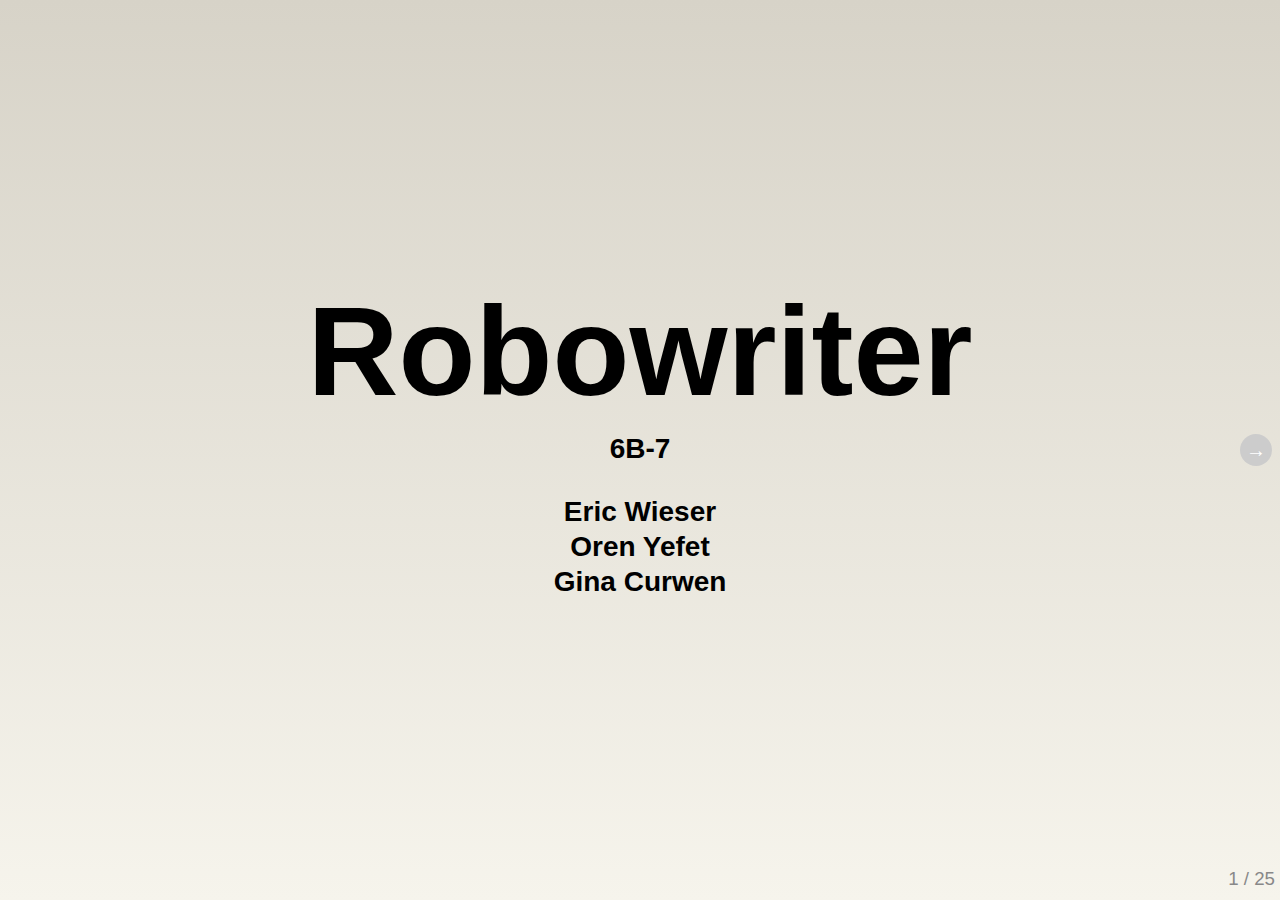
==== index.html @ b9508a1a "Add some photos" ====
<!DOCTYPE html>
<html>
<head>
	<meta charset="utf-8">
	<meta http-equiv="X-UA-Compatible" content="IE=edge,chrome=1">
	<meta name="viewport" content="width=1024, user-scalable=no">

	<title>Presentation</title>
	
	<!-- Required stylesheet -->
	<link rel="stylesheet" href="deck.js/core/deck.core.css">
	
	<!-- Extension CSS files go here. Remove or add as needed. -->
	<!-- <link rel="stylesheet" href="deck.js/extensions/goto/deck.goto.css"> -->
	<link rel="stylesheet" href="deck.js/extensions/menu/deck.menu.css">
	<link rel="stylesheet" href="deck.js/extensions/navigation/deck.navigation.css">
	<link rel="stylesheet" href="deck.js/extensions/status/deck.status.css">
	<link rel="stylesheet" href="deck.js/extensions/hash/deck.hash.css">
	<link rel="stylesheet" href="deck.js/extensions/scale/deck.scale.css">

	<!-- Style theme. More available in /themes/style/ or create your own. -->
	<link rel="stylesheet" href="deck.js/themes/style/sandstone.default.css">
	<link rel="stylesheet" href="misc.css">
	
	<!-- Transition theme. More available in /themes/transition/ or create your own. -->
	<link rel="stylesheet" href="deck.js/themes/transition/horizontal-slide.css">
	
	<!-- Required Modernizr file -->
	<script src="modernizr.custom.js"></script>
</head>
<body>
<div class="deck-container">

	<!-- Begin slides. Just make elements with a class of slide. -->

	<section class="slide" id="title">
		<div class="vcenter">
			<h1>Robowriter</h1>
			<p><strong>6B-7</strong></p>

			<p>Eric Wieser<br />Oren Yefet<br />Gina Curwen</p>
		</div>
	</section>
	<section class="slide" id="others">
		<div class="fill-photo" style="width: 50%; height: 50%; top: 0; left: 0">
			<div style="background-image: url(http://kisd.de/~krystian/nxt/8094.jpg)"></div>
			<span>http://kisd.de/~krystian/nxt/</span>
		</div>
		<div class="slide fill-photo" style="width: 50%; height: 50%; top: 0; left: 50%">
			<div style="background-image: url(http://nilsvoelker.com/nxt/penplotter/fotos/1/5.jpg)"></div>
			<span>http://nilsvoelker.com/nxt</span>
		</div>
		<div class="slide fill-photo" style="width: 50%; height: 50%; top: 50%; left: 0">
			<div style="background-image: url(http://www.monobrick.dk/wp-content/uploads/2013/01/0021.jpg)"></div>
			<span>http://monobrick.dk</span>
		</div>
		<div class="slide fill-photo" style="width: 50%; height: 50%; top: 50%; left: 50%">
			<div style="background-image: url(http://www.goatrider.com/lego/Plotter_med.jpg)"></div>
			<span>Official lego set</span>
		</div>
	</section>
	

	<section class="slide" id="aims" style="background-image: url(images/photo.jpg); background-size: cover">
		<!-- <h2>Aims</h2>
		<ul>
			<li class="slide">draw</li>
			<li class="slide">anywhere</li>
			<li class="slide">accurately</li>
		</ul> -->
	</section>

	<section class="slide" id="components">
		<iframe src="model.html"></iframe>
		<h2>Components</h2>
		<ul>
			<li id="arm" class="slide">Arm</li>
			<li id="gears" class="slide">Gearing<img src="images/worm.jpg" style="margin: 0; margin-left: 1em; width: 150px; display: inline-block; vertical-align: middle" /></li>
			<li id="elastic" class="slide">Tensioning</li>
			<li id="frame" class="slide">Frame</li>
			<li id="resets" class="slide">Resets</li>
			<li id="base" class="slide">Base</li>
			<li id="lifter" class="slide">Lifter</li>
		</ul>
	</section>

	<section class="slide" id="inverse-kinematics">
		<h2>Inverse kinematics</h2>
		<iframe src="kinematics.htm" allowtransparency="true"></iframe>
		<div class="slide"></div>
		<div class="slide mj temp abs-bc">$$ \class{mj-blue}{\vec{P}}, \class{mj-darkgreen}{a}, \class{mj-green}{b} $$</div>
		<div class="slide mj temp abs-bc">$$ \class{mj-blue}{\vec{P}}, \class{mj-darkgreen}{a}, \class{mj-green}{b}, \class{mj-red2}{\alpha}, \class{mj-orange2}{\beta} $$</div>
		<div class="slide mj temp-delay abs-bc">$$
		    \class{mj-blue}{\vec{P}}_x = \class{mj-darkgreen}{a} \cos \class{mj-red2}{\alpha} + \class{mj-green}{b} \cos \class{mj-orange2}{\beta}  \qquad
		    \class{mj-blue}{\vec{P}}_y = \class{mj-darkgreen}{a} \sin \class{mj-red2}{\alpha} + \class{mj-green}{b} \sin \class{mj-orange2}{\beta}
		$$</div>
		<div class="slide"></div>
		<div class="slide"></div>
		<div class="slide mj temp abs-bc">
			$$
			\class{mj-red2}{\alpha} = \tan^{-1} \tfrac{\class{mj-blue}{\vec{P}}_y}{\class{mj-blue}{\vec{P}}_x}
			                        - \cos^{-1} \frac{
			                           \class{mj-darkgreen}{a}^2 +
			                           \lvert\class{mj-blue}{P}\rvert^2 -
			                           \class{mj-green}{b}^2
			                         }{
			                           2\class{mj-darkgreen}{a}\lvert\class{mj-blue}{P}\rvert
			                         }  \\
			\class{mj-orange2}{\beta} = \tan^{-1} \tfrac{\class{mj-blue}{\vec{P}}_y}{\class{mj-blue}{\vec{P}}_x}
			                          + \cos^{-1} \frac{\class{mj-green}{b}^2+\lvert\class{mj-blue}{P}\rvert^2-\class{mj-darkgreen}{a}^2}{2\class{mj-green}{b}\lvert\class{mj-blue}{P}\rvert}
			$$
		</div>
		<div class="slide"></div>
		<!-- <img src="images/inverse-kinematics.png" style="width: 75%"/>
		<p class="slide">
			$$
			x = a \cos \class{mj-red2}{\alpha} + b \cos \class{mj-orange2}{\beta}  \qquad
			y = a \sin \class{mj-red2}{\alpha} + b \sin \class{mj-orange2}{\beta}
			$$
		</p>
		<p class="slide">
			$$
			\class{mj-red2}{\alpha} = \tan^{-1} \frac{y}{x} - \cos^{-1} \frac{a^2+c^2-b^2}{2ac}  \qquad
			\class{mj-orange2}{\beta} = \tan^{-1} \frac{y}{x} + \cos^{-1} \frac{b^2+c^2-a^2}{2bc}
			$$
		</p> -->
	</section>

	<section class="slide" id="future">
		<h2>Future work</h2>
		<div class="slide" id="video"><iframe class="video" width="420" height="315" src="//www.youtube.com/embed/Bs60aWyLrnI?start=16&amp;end=26&amp;showinfo=0" frameborder="0" allowfullscreen></iframe></div>
	</section>




	<!-- End slides. -->


	<!-- Begin extension snippets. Add or remove as needed. -->

	<!-- deck.navigation snippet -->
	<a href="#" class="deck-prev-link" title="Previous">&#8592;</a>
	<a href="#" class="deck-next-link" title="Next">&#8594;</a>

	<!-- deck.status snippet -->
	<p class="deck-status">
		<span class="deck-status-current"></span>
		/
		<span class="deck-status-total"></span>
	</p>


	<!-- deck.hash snippet -->
	<a href="." title="Permalink to this slide" class="deck-permalink">#</a>

	<!-- End extension snippets. -->
</div>

<!-- Required JS files. -->
<script src="jquery-1.7.2.min.js"></script>
<script src="deck.js/core/deck.core.js"></script>

<!-- Extension JS files. Add or remove as needed. -->
<script src="deck.js/core/deck.core.js"></script>
<!-- <script src="deck.js/deck.iframes.js"></script> -->
<script src="deck.js/extensions/hash/deck.hash.js"></script>
<script src="deck.js/extensions/menu/deck.menu.js"></script>
<!-- <script src="deck.js/extensions/goto/deck.goto.js"></script> -->
<script src="deck.js/extensions/status/deck.status.js"></script>
<script src="deck.js/extensions/navigation/deck.navigation.js"></script>
<script src="deck.js/extensions/scale/deck.scale.js"></script>

<!-- Initialize the deck. You can put this in an external file if desired. -->
<script>
$(document).bind('deck.change', function (e, from, to) {
	var out = [];

	function getTopSlide(step) {
		var $slide = $.deck('getSlide', step),
				$parents = $slide.parents('.slide');

		if ($parents.length) {
			$slide = $parents;
		}

		return $slide;
	}

	var $subslide = $.deck('getSlide', to);
	var $slide = getTopSlide(to);
	var step = $slide.find('.slide').index($subslide) + 1;

	// Sync up iframe mathboxes to correct step
	$slide.find('iframe').each(function () {
		this.contentWindow && this.contentWindow.postMessage({type: 'step', step: step}, '*');
	});
});
$.deck('.slide');
</script>

  <!-- MathJax typesetting -->
  <script type="text/x-mathjax-config">
    MathJax.Hub.Config({
      "HTML-CSS": { availableFonts: ["TeX"] },
      extensions: ["tex2jax.js"],
      jax: ["input/TeX","output/HTML-CSS"],
      tex2jax: {inlineMath: [["$","$"],["\\(","\\)"]]},
      messageStyle: 'none',
    });
  </script>
  <script type="text/javascript"
    src="http://cdn.mathjax.org/mathjax/latest/MathJax.js?config=TeX-AMS-MML_HTMLorMML">
  </script>  

</body>
<!-- <script src="slides.js"></script> -->
</html>
---- deck.js/core/deck.core.css ----
html, body {
  height: 100%;
  padding: 0;
  margin: 0;
}

body.deck-container {
  overflow-y: auto;
  position: static;
}

.deck-container {
  position: relative;
  min-height: 100%;
  margin: 0 auto;
  padding: 0 48px;
  font-size: 16px;
  line-height: 1.25;
  overflow: hidden;
  /* Resets and base styles from HTML5 Boilerplate */
  /* End HTML5 Boilerplate adaptations */
}
.js .deck-container {
  visibility: hidden;
}
.ready .deck-container {
  visibility: visible;
}
.touch .deck-container {
  -webkit-text-size-adjust: none;
  -moz-text-size-adjust: none;
}
.deck-container div, .deck-container span, .deck-container object, .deck-container iframe,
.deck-container h1, .deck-container h2, .deck-container h3, .deck-container h4, .deck-container h5, .deck-container h6, .deck-container p, .deck-container blockquote, .deck-container pre,
.deck-container abbr, .deck-container address, .deck-container cite, .deck-container code, .deck-container del, .deck-container dfn, .deck-container em, .deck-container img, .deck-container ins, .deck-container kbd, .deck-container q, .deck-container samp,
.deck-container small, .deck-container strong, .deck-container sub, .deck-container sup, .deck-container var, .deck-container b, .deck-container i, .deck-container dl, .deck-container dt, .deck-container dd, .deck-container ol, .deck-container ul, .deck-container li,
.deck-container fieldset, .deck-container form, .deck-container label, .deck-container legend,
.deck-container table, .deck-container caption, .deck-container tbody, .deck-container tfoot, .deck-container thead, .deck-container tr, .deck-container th, .deck-container td,
.deck-container article, .deck-container aside, .deck-container canvas, .deck-container details, .deck-container figcaption, .deck-container figure,
.deck-container footer, .deck-container header, .deck-container hgroup, .deck-container menu, .deck-container nav, .deck-container section, .deck-container summary,
.deck-container time, .deck-container mark, .deck-container audio, .deck-container video {
  margin: 0;
  padding: 0;
  border: 0;
  font-size: 100%;
  font: inherit;
  vertical-align: baseline;
}
.deck-container article, .deck-container aside, .deck-container details, .deck-container figcaption, .deck-container figure,
.deck-container footer, .deck-container header, .deck-container hgroup, .deck-container menu, .deck-container nav, .deck-container section {
  display: block;
}
.deck-container blockquote, .deck-container q {
  quotes: none;
}
.deck-container blockquote:before, .deck-container blockquote:after, .deck-container q:before, .deck-container q:after {
  content: "";
  content: none;
}
.deck-container ins {
  background-color: #ff9;
  color: #000;
  text-decoration: none;
}
.deck-container mark {
  background-color: #ff9;
  color: #000;
  font-style: italic;
  font-weight: bold;
}
.deck-container del {
  text-decoration: line-through;
}
.deck-container abbr[title], .deck-container dfn[title] {
  border-bottom: 1px dotted;
  cursor: help;
}
.deck-container table {
  border-collapse: collapse;
  border-spacing: 0;
}
.deck-container hr {
  display: block;
  height: 1px;
  border: 0;
  border-top: 1px solid #ccc;
  margin: 1em 0;
  padding: 0;
}
.deck-container input, .deck-container select {
  vertical-align: middle;
}
.deck-container select, .deck-container input, .deck-container textarea, .deck-container button {
  font: 99% sans-serif;
}
.deck-container pre, .deck-container code, .deck-container kbd, .deck-container samp {
  font-family: monospace, sans-serif;
}
.deck-container a {
  -webkit-tap-highlight-color: rgba(0, 0, 0, 0);
}
.deck-container a:hover, .deck-container a:active {
  outline: none;
}
.deck-container ul, .deck-container ol {
  margin-left: 2em;
  vertical-align: top;
}
.deck-container ol {
  list-style-type: decimal;
}
.deck-container nav ul, .deck-container nav li {
  margin: 0;
  list-style: none;
  list-style-image: none;
}
.deck-container small {
  font-size: 85%;
}
.deck-container strong, .deck-container th {
  font-weight: bold;
}
.deck-container td {
  vertical-align: top;
}
.deck-container sub, .deck-container sup {
  font-size: 75%;
  line-height: 0;
  position: relative;
}
.deck-container sup {
  top: -0.5em;
}
.deck-container sub {
  bottom: -0.25em;
}
.deck-container textarea {
  overflow: auto;
}
.ie6 .deck-container legend, .ie7 .deck-container legend {
  margin-left: -7px;
}
.deck-container input[type="radio"] {
  vertical-align: text-bottom;
}
.deck-container input[type="checkbox"] {
  vertical-align: bottom;
}
.ie7 .deck-container input[type="checkbox"] {
  vertical-align: baseline;
}
.ie6 .deck-container input {
  vertical-align: text-bottom;
}
.deck-container label, .deck-container input[type="button"], .deck-container input[type="submit"], .deck-container input[type="image"], .deck-container button {
  cursor: pointer;
}
.deck-container button, .deck-container input, .deck-container select, .deck-container textarea {
  margin: 0;
}
.deck-container input:invalid, .deck-container textarea:invalid {
  border-radius: 1px;
  -moz-box-shadow: 0px 0px 5px red;
  -webkit-box-shadow: 0px 0px 5px red;
  box-shadow: 0px 0px 5px red;
}
.deck-container input:invalid .no-boxshadow, .deck-container textarea:invalid .no-boxshadow {
  background-color: #f0dddd;
}
.deck-container button {
  width: auto;
  overflow: visible;
}
.ie7 .deck-container img {
  -ms-interpolation-mode: bicubic;
}
.deck-container, .deck-container select, .deck-container input, .deck-container textarea {
  color: #444;
}
.deck-container a {
  color: #607890;
}
.deck-container a:hover, .deck-container a:focus {
  color: #036;
}
.deck-container a:link {
  -webkit-tap-highlight-color: #fff;
}
.deck-container.deck-loading {
  display: none;
}

.slide {
  width: auto;
  min-height: 100%;
  position: relative;
}
.slide h1 {
  font-size: 4.5em;
}
.slide h1, .slide .vcenter {
  font-weight: bold;
  text-align: center;
  padding-top: 1em;
  max-height: 100%;
}
.csstransforms .slide h1, .csstransforms .slide .vcenter {
  padding: 0 48px;
  position: absolute;
  left: 0;
  right: 0;
  top: 50%;
  -webkit-transform: translate(0, -50%);
  -moz-transform: translate(0, -50%);
  -ms-transform: translate(0, -50%);
  -o-transform: translate(0, -50%);
  transform: translate(0, -50%);
}
.slide .vcenter h1 {
  position: relative;
  top: auto;
  padding: 0;
  -webkit-transform: none;
  -moz-transform: none;
  -ms-transform: none;
  -o-transform: none;
  transform: none;
}
.slide h2 {
  font-size: 2.25em;
  font-weight: bold;
  padding-top: .5em;
  margin: 0 0 .66666em 0;
  border-bottom: 3px solid #888;
}
.slide h3 {
  font-size: 1.4375em;
  font-weight: bold;
  margin-bottom: .30435em;
}
.slide h4 {
  font-size: 1.25em;
  font-weight: bold;
  margin-bottom: .25em;
}
.slide h5 {
  font-size: 1.125em;
  font-weight: bold;
  margin-bottom: .2222em;
}
.slide h6 {
  font-size: 1em;
  font-weight: bold;
}
.slide img, .slide iframe, .slide video {
  display: block;
  max-width: 100%;
}
.slide video, .slide iframe, .slide img {
  display: block;
  margin: 0 auto;
}
.slide p, .slide blockquote, .slide iframe, .slide img, .slide ul, .slide ol, .slide pre, .slide video {
  margin-bottom: 1em;
}
.slide pre {
  white-space: pre;
  white-space: pre-wrap;
  word-wrap: break-word;
  padding: 1em;
  border: 1px solid #888;
}
.slide em {
  font-style: italic;
}
.slide li {
  padding: .25em 0;
  vertical-align: middle;
}

.deck-before, .deck-previous, .deck-next, .deck-after {
  position: absolute;
  left: -999em;
  top: -999em;
}

.deck-current {
  z-index: 2;
}

.slide .slide {
  visibility: hidden;
  position: static;
  min-height: 0;
}

.deck-child-current {
  position: static;
  z-index: 2;
}
.deck-child-current .slide {
  visibility: hidden;
}
.deck-child-current .deck-previous, .deck-child-current .deck-before, .deck-child-current .deck-current {
  visibility: visible;
}

@media screen and (max-device-width: 480px) {
  /* html { -webkit-text-size-adjust:none; -ms-text-size-adjust:none; } */
}
@media print {
  * {
    background: transparent !important;
    color: black !important;
    text-shadow: none !important;
    filter: none !important;
    -ms-filter: none !important;
    -webkit-box-reflect: none !important;
    -moz-box-reflect: none !important;
    -webkit-box-shadow: none !important;
    -moz-box-shadow: none !important;
    box-shadow: none !important;
  }
  * :before, * :after {
    display: none !important;
  }

  a, a:visited {
    color: #444 !important;
    text-decoration: underline;
  }

  a[href]:after {
    content: " (" attr(href) ")";
  }

  abbr[title]:after {
    content: " (" attr(title) ")";
  }

  .ir a:after, a[href^="javascript:"]:after, a[href^="#"]:after {
    content: "";
  }

  pre, blockquote {
    border: 1px solid #999;
    page-break-inside: avoid;
  }

  thead {
    display: table-header-group;
  }

  tr, img {
    page-break-inside: avoid;
  }

  @page {
    margin: 0.5cm;
}

  p, h2, h3 {
    orphans: 3;
    widows: 3;
  }

  h2, h3 {
    page-break-after: avoid;
  }

  .slide {
    position: static !important;
    visibility: visible !important;
    display: block !important;
    -webkit-transform: none !important;
    -moz-transform: none !important;
    -o-transform: none !important;
    -ms-transform: none !important;
    transform: none !important;
    opacity: 1 !important;
  }

  h1, .vcenter {
    -webkit-transform: none !important;
    -moz-transform: none !important;
    -o-transform: none !important;
    -ms-transform: none !important;
    transform: none !important;
    padding: 0 !important;
    position: static !important;
  }

  .deck-container > .slide {
    page-break-after: always;
  }

  .deck-container {
    width: 100% !important;
    height: auto !important;
    padding: 0 !important;
    display: block !important;
  }

  script {
    display: none;
  }
}
---- deck.js/extensions/goto/deck.goto.css ----
.deck-container .goto-form {
  position: absolute;
  z-index: 3;
  bottom: 10px;
  left: 50%;
  height: 1.75em;
  margin: 0 0 0 -9.125em;
  line-height: 1.75em;
  padding: 0.625em;
  display: none;
  background: #ccc;
  overflow: hidden;
}
.borderradius .deck-container .goto-form {
  -webkit-border-radius: 10px;
  -moz-border-radius: 10px;
  border-radius: 10px;
}
.deck-container .goto-form label {
  font-weight: bold;
}
.deck-container .goto-form label, .deck-container .goto-form input {
  display: inline-block;
  font-family: inherit;
}

.deck-goto .goto-form {
  display: block;
}

#goto-slide {
  width: 8.375em;
  margin: 0 0.625em;
  height: 1.4375em;
}

@media print {
  .goto-form, #goto-slide {
    display: none !important;
  }
}
---- deck.js/extensions/menu/deck.menu.css ----
.deck-menu .slide {
  background: #eee;
  position: relative;
  left: 0;
  top: 0;
  visibility: visible;
  cursor: pointer;
}
.no-csstransforms .deck-menu > .slide {
  float: left;
  width: 22%;
  height: 22%;
  min-height: 0;
  margin: 1%;
  font-size: 0.22em;
  overflow: hidden;
  padding: 0 0.5%;
}
.csstransforms .deck-menu > .slide {
  -webkit-transform: scale(0.22) !important;
  -moz-transform: scale(0.22) !important;
  -o-transform: scale(0.22) !important;
  -ms-transform: scale(0.22) !important;
  transform: scale(0.22) !important;
  -webkit-transform-origin: 0 0;
  -moz-transform-origin: 0 0;
  -o-transform-origin: 0 0;
  -ms-transform-origin: 0 0;
  transform-origin: 0 0;
  -webkit-box-sizing: border-box;
  -moz-box-sizing: border-box;
  box-sizing: border-box;
  width: 100%;
  height: 100%;
  overflow: hidden;
  padding: 0 48px;
  margin: 12px;
}
.deck-menu iframe, .deck-menu img, .deck-menu video {
  max-width: 100%;
}
.deck-menu .deck-current, .no-touch .deck-menu .slide:hover {
  background: #ddf;
}
.deck-menu.deck-container:hover .deck-prev-link, .deck-menu.deck-container:hover .deck-next-link {
  display: none;
}
---- deck.js/extensions/navigation/deck.navigation.css ----
.deck-container .deck-prev-link, .deck-container .deck-next-link {
  display: none;
  position: absolute;
  z-index: 3;
  top: 50%;
  width: 32px;
  height: 32px;
  margin-top: -16px;
  font-size: 20px;
  font-weight: bold;
  line-height: 32px;
  vertical-align: middle;
  text-align: center;
  text-decoration: none;
  color: #fff;
  background: #888;
}
.borderradius .deck-container .deck-prev-link, .borderradius .deck-container .deck-next-link {
  -webkit-border-radius: 16px;
  -moz-border-radius: 16px;
  border-radius: 16px;
}
.deck-container .deck-prev-link:hover, .deck-container .deck-prev-link:focus, .deck-container .deck-prev-link:active, .deck-container .deck-prev-link:visited, .deck-container .deck-next-link:hover, .deck-container .deck-next-link:focus, .deck-container .deck-next-link:active, .deck-container .deck-next-link:visited {
  color: #fff;
}
.deck-container .deck-prev-link {
  left: 8px;
}
.deck-container .deck-next-link {
  right: 8px;
}
.deck-container:hover .deck-prev-link, .deck-container:hover .deck-next-link {
  display: block;
}
.deck-container:hover .deck-prev-link.deck-nav-disabled, .touch .deck-container:hover .deck-prev-link, .deck-container:hover .deck-next-link.deck-nav-disabled, .touch .deck-container:hover .deck-next-link {
  display: none;
}

@media print {
  .deck-prev-link, .deck-next-link {
    display: none !important;
  }
}
---- deck.js/extensions/status/deck.status.css ----
.deck-container .deck-status {
  position: absolute;
  bottom: 10px;
  right: 5px;
  color: #888;
  z-index: 3;
  margin: 0;
}

body.deck-container .deck-status {
  position: fixed;
}

@media print {
  .deck-status {
    display: none;
  }
}
---- deck.js/extensions/hash/deck.hash.css ----
.deck-container .deck-permalink {
  display: none;
  position: absolute;
  z-index: 4;
  bottom: 30px;
  right: 0;
  width: 48px;
  text-align: center;
}

.no-history .deck-container:hover .deck-permalink {
  display: block;
}
---- deck.js/extensions/scale/deck.scale.css ----
/* Remove this line if you are embedding deck.js in a page and
using the scale extension. */
.csstransforms {
  overflow: hidden;
}

.csstransforms .deck-container.deck-scale:not(.deck-menu) > .slide {
  -webkit-box-sizing: padding-box;
  -moz-box-sizing: padding-box;
  box-sizing: padding-box;
  width: 100%;
  padding-bottom: 20px;
}
.csstransforms .deck-container.deck-scale:not(.deck-menu) > .slide > .deck-slide-scaler {
  -webkit-transform-origin: 50% 0;
  -moz-transform-origin: 50% 0;
  -o-transform-origin: 50% 0;
  -ms-transform-origin: 50% 0;
  transform-origin: 50% 0;
}

.csstransforms .deck-container.deck-menu .deck-slide-scaler {
  -webkit-transform: none !important;
  -moz-transform: none !important;
  -o-transform: none !important;
  -ms-transform: none !important;
  transform: none !important;
}
---- deck.js/themes/style/sandstone.default.css ----
@font-face {
  font-family: "Open Sans";
  src: url("fonts/OpenSans-Regular-webfont.eot");
  src: url("fonts/OpenSans-Regular-webfont.eot?#iefix") format("embedded-opentype"), url("fonts/OpenSans-Regular-webfont.woff") format("woff"), url("fonts/OpenSans-Regular-webfont.ttf") format("truetype"), url("fonts/OpenSans-Regular-webfont.svg#OpenSansRegular") format("svg");
  font-weight: normal;
  font-style: normal;
}

.deck-container {
  font-family: "Open Sans", sans-serif;
  font-size: 1.75em;
  background-color: #d7d3c8;
  /* fallback color if gradients are not supported */
  background-image: -webkit-linear-gradient(top, #d7d3c8, #f6f4ec);
  background-image: -moz-linear-gradient(top, #d7d3c8, #f6f4ec);
  /* For Fx 3.6 to Fx 15 */
  background-image: -ms-linear-gradient(top, #d7d3c8, #f6f4ec);
  /* For IE 10 Platform Previews and Consumer Preview */
  background-image: -o-linear-gradient(top, #d7d3c8, #f6f4ec);
  /* For Opera 11.1 to 12.0 */
  background-image: linear-gradient(to bottom, #d7d3c8, #f6f4ec);
  /* Standard syntax; must be the last statement */
  color: black;
}
.deck-container #tabzilla-panel {
  z-index: 999;
}
.deck-container .slide h2 {
  border-bottom-color: #ccc;
}
.deck-container .slide img, .deck-container .slide iframe {
  width: 100%;
}
.deck-container .slide iframe {
  height: 480px;
}
.deck-container .slide pre {
  border-color: #ccc;
}
.deck-container .slide code {
  color: #888;
}
.deck-container .slide blockquote {
  font-size: 2em;
  font-style: italic;
  padding: 1em 2em;
  color: #000;
  border-left: 5px solid #ccc;
}
.deck-container .slide blockquote p {
  margin: 0;
}
.deck-container .slide blockquote cite {
  font-size: .5em;
  font-style: normal;
  font-weight: bold;
  color: #888;
}
.deck-container .slide ::-moz-selection {
  background: #c00;
  color: #fff;
}
.deck-container .slide ::selection {
  background: #c00;
  color: #fff;
}
.deck-container .slide a, .deck-container .slide a:hover, .deck-container .slide a:focus, .deck-container .slide a:active, .deck-container .slide a:visited {
  color: #0095DD;
  text-decoration: none;
}
.deck-container .slide a:hover, .deck-container .slide a:focus {
  color: #00539F;
  text-decoration: underline;
}
.deck-container > .slide .deck-before, .deck-container > .slide .deck-previous {
  opacity: 0.4;
}
.deck-container > .slide .deck-before:not(.deck-child-current) .deck-before, .deck-container > .slide .deck-before:not(.deck-child-current) .deck-previous, .deck-container > .slide .deck-previous:not(.deck-child-current) .deck-before, .deck-container > .slide .deck-previous:not(.deck-child-current) .deck-previous {
  opacity: 1;
}
.deck-container > .slide .deck-child-current {
  opacity: 1;
}
.deck-container .deck-prev-link, .deck-container .deck-next-link {
  background: #ccc;
  font-family: serif;
}
.deck-container .deck-prev-link, .deck-container .deck-prev-link:hover, .deck-container .deck-prev-link:focus, .deck-container .deck-prev-link:active, .deck-container .deck-prev-link:visited, .deck-container .deck-next-link, .deck-container .deck-next-link:hover, .deck-container .deck-next-link:focus, .deck-container .deck-next-link:active, .deck-container .deck-next-link:visited {
  color: #fff;
}
.deck-container .deck-prev-link:hover, .deck-container .deck-prev-link:focus, .deck-container .deck-next-link:hover, .deck-container .deck-next-link:focus {
  background: #c00;
  text-decoration: none;
}
.deck-container .deck-status {
  font-size: 0.6666em;
}
.deck-container.deck-menu .slide {
  background: #eee;
}
.deck-container.deck-menu .deck-current, .no-touch .deck-container.deck-menu .slide:hover {
  background: #ddf;
}
---- misc.css ----
.deck-container .slide iframe:not(.video) {
width: 100%;
height: 100%;
border: 0;
margin: 0;
padding: 0;
background: none;
position: absolute;
top: 0;
left: 0;
}
.deck-container .slide h2 {
	z-index: 10;
	position: relative;
}

/* white outline */
.fill-photo span,
body .deck-container .slide.mj, body .deck-container .slide .mj {
  text-shadow:
    3px 0px 1px rgb(255, 255, 255),
    -3px 0px 1px rgb(255, 255, 255),
    0px -3px 1px rgb(255, 255, 255),
    0px 3px 1px rgb(255, 255, 255),
    2px 2px 1px rgb(255, 255, 255),
    -2px 2px 1px rgb(255, 255, 255),
    2px -2px 1px rgb(255, 255, 255),
    -2px -2px 1px rgb(255, 255, 255),
    3px 2px 1px rgb(255, 255, 255),
    -3px 2px 1px rgb(255, 255, 255),
    3px -2px 1px rgb(255, 255, 255),
    -3px -2px 1px rgb(255, 255, 255),
    1px 3px 1px rgb(255, 255, 255),
    -1px 3px 1px rgb(255, 255, 255),
    1px -3px 1px rgb(255, 255, 255),
    -1px -3px 1px rgb(255, 255, 255),
    -1px -1px 1px rgb(255, 255, 255),
    -1px 1px 1px rgb(255, 255, 255),
    1px -1px 1px rgb(255, 255, 255),
    1px 1px 1px rgb(255, 255, 255);
}

/* manual layout adjustments */
.csstransitions.csstransforms .deck-container .slide.temp,
.csstransitions.csstransforms .deck-container .slide.temp-delay {
  position: absolute !important;
}

/* hide past subitem if marked */
.deck-container > .slide .deck-before.temp,
.deck-container > .slide .deck-previous.temp,
.deck-container > .slide.deck-before .temp:not(.slide),
.deck-container > .slide.deck-previous .temp:not(.slide) {
  opacity: 0;

  -webkit-transition: -webkit-transform 300ms ease-in-out, opacity 300ms ease-in-out;
  -moz-transition: -moz-transform 300ms ease-in-out, opacity 300ms  ease-in-out;
  transition: transform 300ms ease-in-out, opacity 300ms  ease-in-out;
}

/* hide past subitem one frame late if marked */
.deck-container > .slide .deck-before.temp-delay,
.deck-container > .slide.deck-before .temp-delay:not(.slide) {
  opacity: 0;

  -webkit-transition: -webkit-transform 300ms ease-in-out, opacity 300ms ease-in-out;
  -moz-transition: -moz-transform 300ms ease-in-out, opacity 300ms  ease-in-out;
  transition: transform 300ms ease-in-out, opacity 300ms  ease-in-out;
}

html, body {
  padding: 0;
  height: 100%;
  background: #eee;
}

/* math coloring */
.mj-purple {
  color: #B040D0;
}
.mj-green {
  color: #50c020;
}
.mj-darkgreen {
  color: #509000;
}
.mj-blue {
  color: #3070F0;
}
.mj-red {
  color: #C02050;
}

.mj-red2 {
	color: #C5000B;
}

.mj-orange2 {
	color: #FF950E;
}

.slide .abs-bc {
	position: absolute;
	bottom: 50px !important;
	left: 50px !important;
	right: 50px !important;
	top: auto !important;
	z-index: 20;
}

.fill-photo {
	position: absolute !important;
}

.fill-photo div {
	position: absolute;
	top: 5px;
	left: 5px;
	bottom: 5px;
	right: 5px;
	background-size: cover;
}
.fill-photo span {
	position: absolute;
	bottom: 10px;
	right: 10px;
	left: 10px;
	text-align: center;
	font-size: 50%;
}
---- deck.js/themes/transition/horizontal-slide.css ----
.csstransitions.csstransforms {
  overflow-x: hidden;
}
.csstransitions.csstransforms .deck-container > .slide {
  -webkit-transition: -webkit-transform 500ms ease-in-out;
  -moz-transition: -moz-transform 500ms ease-in-out;
  -ms-transition: -ms-transform 500ms ease-in-out;
  -o-transition: -o-transform 500ms ease-in-out;
  transition: transform 500ms ease-in-out;
}
.csstransitions.csstransforms .deck-container:not(.deck-menu) > .slide {
  position: absolute;
  top: 0;
  left: 0;
  -webkit-box-sizing: border-box;
  -moz-box-sizing: border-box;
  box-sizing: border-box;
  width: 100%;
  padding: 0 48px;
}
.csstransitions.csstransforms .deck-container:not(.deck-menu) > .slide .slide {
  position: relative;
  left: 0;
  top: 0;
  -webkit-transition: -webkit-transform 500ms ease-in-out, opacity 500ms ease-in-out;
  -moz-transition: -moz-transform 500ms ease-in-out, opacity 500ms ease-in-out;
  -ms-transition: -ms-transform 500ms ease-in-out, opacity 500ms ease-in-out;
  -o-transition: -o-transform 500ms ease-in-out, opacity 500ms ease-in-out;
  transition: -webkit-transform 500ms ease-in-out, opacity 500ms ease-in-out;
}
.csstransitions.csstransforms .deck-container:not(.deck-menu) > .slide .deck-next, .csstransitions.csstransforms .deck-container:not(.deck-menu) > .slide .deck-after {
  visibility: visible;
  -webkit-transform: translate3d(200%, 0, 0);
  -moz-transform: translate(200%, 0);
  -ms-transform: translate(200%, 0);
  -o-transform: translate(200%, 0);
  transform: translate3d(200%, 0, 0);
}
.csstransitions.csstransforms .deck-container:not(.deck-menu) > .deck-previous {
  -webkit-transform: translate3d(-200%, 0, 0);
  -moz-transform: translate(-200%, 0);
  -ms-transform: translate(-200%, 0);
  -o-transform: translate(-200%, 0);
  transform: translate3d(-200%, 0, 0);
}
.csstransitions.csstransforms .deck-container:not(.deck-menu) > .deck-before {
  -webkit-transform: translate3d(-400%, 0, 0);
  -moz-transform: translate(-400%, 0);
  -ms-transform: translate(-400%, 0);
  -o-transform: translate(-400%, 0);
  transform: translate3d(-400%, 0, 0);
}
.csstransitions.csstransforms .deck-container:not(.deck-menu) > .deck-next {
  -webkit-transform: translate3d(200%, 0, 0);
  -moz-transform: translate(200%, 0);
  -ms-transform: translate(200%, 0);
  -o-transform: translate(200%, 0);
  transform: translate3d(200%, 0, 0);
}
.csstransitions.csstransforms .deck-container:not(.deck-menu) > .deck-after {
  -webkit-transform: translate3d(400%, 0, 0);
  -moz-transform: translate(400%, 0);
  -ms-transform: translate(400%, 0);
  -o-transform: translate(400%, 0);
  transform: translate3d(400%, 0, 0);
}
.csstransitions.csstransforms .deck-container:not(.deck-menu) > .deck-before .slide, .csstransitions.csstransforms .deck-container:not(.deck-menu) > .deck-previous .slide {
  visibility: visible;
}
.csstransitions.csstransforms .deck-container:not(.deck-menu) > .deck-child-current {
  -webkit-transform: none;
  -moz-transform: none;
  -ms-transform: none;
  -o-transform: none;
  transform: none;
}
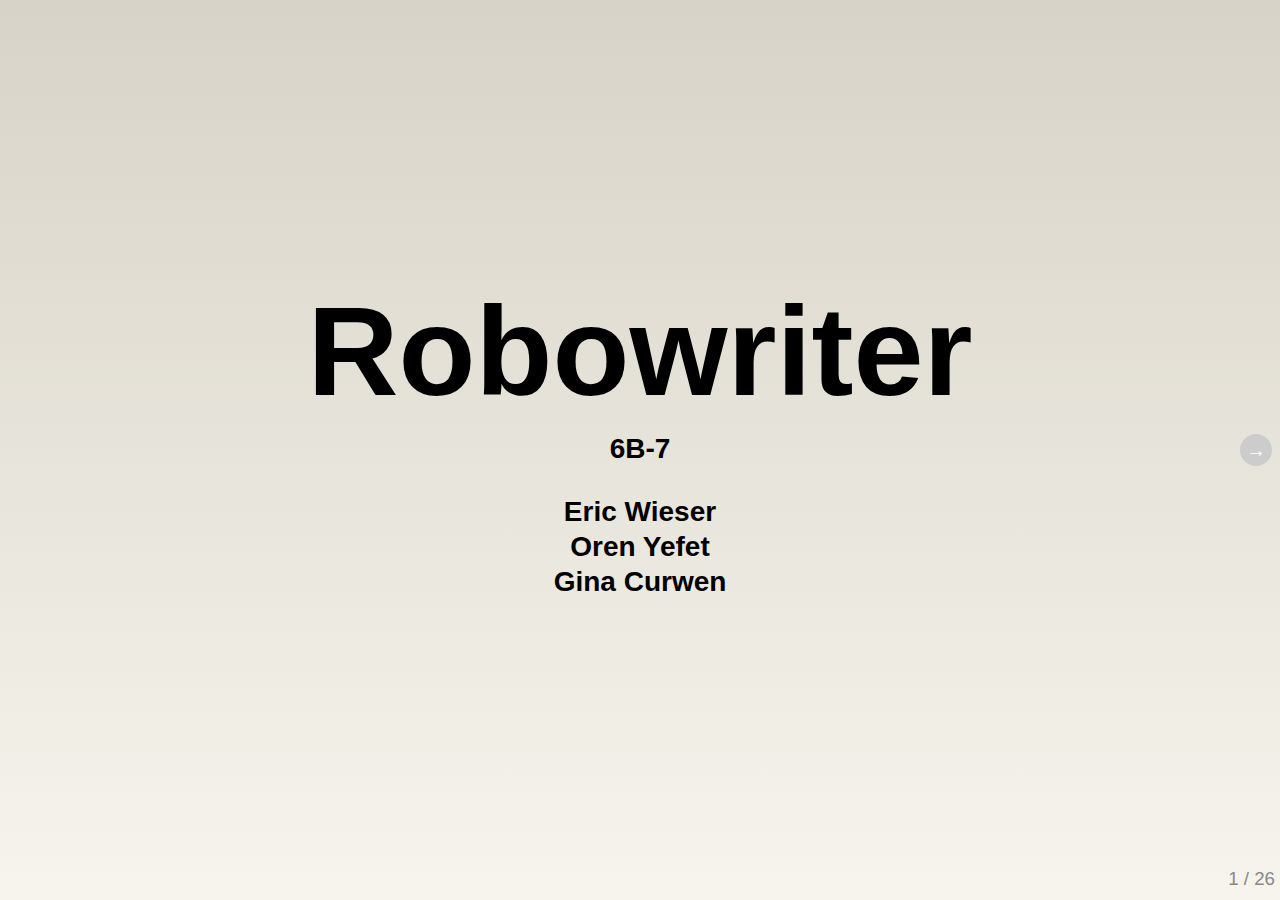
==== commit c671364a: "Add first image as slide to allow fadeout" ====
--- a/index.html
+++ b/index.html
@@ -42,7 +42,7 @@
 		</div>
 	</section>
 	<section class="slide" id="others">
-		<div class="fill-photo" style="width: 50%; height: 50%; top: 0; left: 0">
+		<div class="slide fill-photo" style="width: 50%; height: 50%; top: 0; left: 0">
 			<div style="background-image: url(http://kisd.de/~krystian/nxt/8094.jpg)"></div>
 			<span>http://kisd.de/~krystian/nxt/</span>
 		</div>
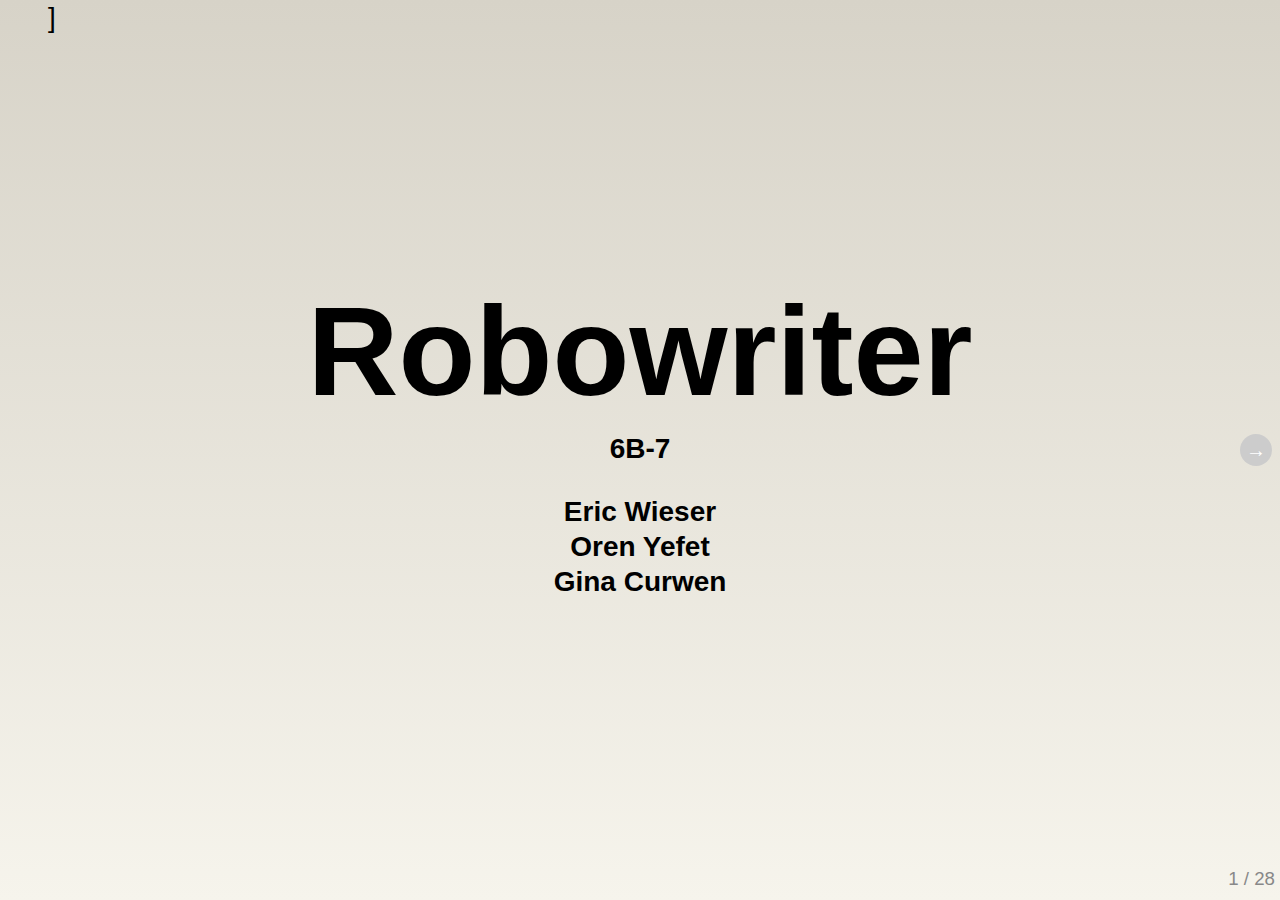
==== commit e721af97: "Adds scans of results" ====
--- a/index.html
+++ b/index.html
@@ -42,26 +42,26 @@
 		</div>
 	</section>
 	<section class="slide" id="others">
-		<div class="slide fill-photo" style="width: 50%; height: 50%; top: 0; left: 0">
+		<div id="others.rack" class="slide fill-photo" style="width: 50%; height: 50%; top: 0; left: 0">
 			<div style="background-image: url(http://kisd.de/~krystian/nxt/8094.jpg)"></div>
 			<span>http://kisd.de/~krystian/nxt/</span>
 		</div>
-		<div class="slide fill-photo" style="width: 50%; height: 50%; top: 0; left: 50%">
+		<div id="others.over" class="slide fill-photo" style="width: 50%; height: 50%; top: 0; left: 50%">
 			<div style="background-image: url(http://nilsvoelker.com/nxt/penplotter/fotos/1/5.jpg)"></div>
 			<span>http://nilsvoelker.com/nxt</span>
 		</div>
-		<div class="slide fill-photo" style="width: 50%; height: 50%; top: 50%; left: 0">
+		<div id="others.paper" class="slide fill-photo" style="width: 50%; height: 50%; top: 50%; left: 0">
 			<div style="background-image: url(http://www.monobrick.dk/wp-content/uploads/2013/01/0021.jpg)"></div>
 			<span>http://monobrick.dk</span>
 		</div>
-		<div class="slide fill-photo" style="width: 50%; height: 50%; top: 50%; left: 50%">
+		<div id="others.lego" class="slide fill-photo" style="width: 50%; height: 50%; top: 50%; left: 50%">
 			<div style="background-image: url(http://www.goatrider.com/lego/Plotter_med.jpg)"></div>
 			<span>Official lego set</span>
 		</div>
 	</section>
 	
 
-	<section class="slide" id="aims" style="background-image: url(images/photo.jpg); background-size: cover">
+	<section class="slide" id="photo" style="background-image: url(images/photo.jpg); background-size: cover; background-position: 50% 50%">
 		<!-- <h2>Aims</h2>
 		<ul>
 			<li class="slide">draw</li>
@@ -74,29 +74,29 @@
 		<iframe src="model.html"></iframe>
 		<h2>Components</h2>
 		<ul>
-			<li id="arm" class="slide">Arm</li>
-			<li id="gears" class="slide">Gearing<img src="images/worm.jpg" style="margin: 0; margin-left: 1em; width: 150px; display: inline-block; vertical-align: middle" /></li>
-			<li id="elastic" class="slide">Tensioning</li>
-			<li id="frame" class="slide">Frame</li>
-			<li id="resets" class="slide">Resets</li>
-			<li id="base" class="slide">Base</li>
-			<li id="lifter" class="slide">Lifter</li>
+			<li id="components.arm" class="slide">Arm</li>
+			<li id="components.gears" class="slide">Gearing<img src="images/worm.jpg" style="margin: 0; margin-left: 1em; width: 150px; display: inline-block; vertical-align: middle" /></li>
+			<li id="components.elastic" class="slide">Tensioning</li>
+			<li id="components.frame" class="slide">Frame</li>
+			<li id="components.resets" class="slide">Resets</li>
+			<li id="components.base" class="slide">Base</li>
+			<li id="components.lifter" class="slide">Lifter</li>
 		</ul>
 	</section>
 
 	<section class="slide" id="inverse-kinematics">
 		<h2>Inverse kinematics</h2>
 		<iframe src="kinematics.htm" allowtransparency="true"></iframe>
-		<div class="slide"></div>
-		<div class="slide mj temp abs-bc">$$ \class{mj-blue}{\vec{P}}, \class{mj-darkgreen}{a}, \class{mj-green}{b} $$</div>
-		<div class="slide mj temp abs-bc">$$ \class{mj-blue}{\vec{P}}, \class{mj-darkgreen}{a}, \class{mj-green}{b}, \class{mj-red2}{\alpha}, \class{mj-orange2}{\beta} $$</div>
-		<div class="slide mj temp-delay abs-bc">$$
+		<div id="inverse-kinematics.axes" class="slide"></div>
+		<div id="inverse-kinematics.geometry" class="slide mj temp abs-bc">$$ \class{mj-blue}{\vec{P}}, \class{mj-darkgreen}{a}, \class{mj-green}{b} $$</div>
+		<div id="inverse-kinematics.angles" class="slide mj temp abs-bc">$$ \class{mj-blue}{\vec{P}}, \class{mj-darkgreen}{a}, \class{mj-green}{b}, \class{mj-red2}{\alpha}, \class{mj-orange2}{\beta} $$</div>
+		<div id="inverse-kinematics.simple" class="slide mj temp-delay abs-bc">$$
 		    \class{mj-blue}{\vec{P}}_x = \class{mj-darkgreen}{a} \cos \class{mj-red2}{\alpha} + \class{mj-green}{b} \cos \class{mj-orange2}{\beta}  \qquad
 		    \class{mj-blue}{\vec{P}}_y = \class{mj-darkgreen}{a} \sin \class{mj-red2}{\alpha} + \class{mj-green}{b} \sin \class{mj-orange2}{\beta}
 		$$</div>
-		<div class="slide"></div>
-		<div class="slide"></div>
-		<div class="slide mj temp abs-bc">
+		<div id="inverse-kinematics.motion" class="slide"></div>
+		<div id="inverse-kinematics.distortion" class="slide"></div>
+		<div id="inverse-kinematics.complex" class="slide mj temp abs-bc">
 			$$
 			\class{mj-red2}{\alpha} = \tan^{-1} \tfrac{\class{mj-blue}{\vec{P}}_y}{\class{mj-blue}{\vec{P}}_x}
 			                        - \cos^{-1} \frac{
@@ -110,25 +110,17 @@
 			                          + \cos^{-1} \frac{\class{mj-green}{b}^2+\lvert\class{mj-blue}{P}\rvert^2-\class{mj-darkgreen}{a}^2}{2\class{mj-green}{b}\lvert\class{mj-blue}{P}\rvert}
 			$$
 		</div>
-		<div class="slide"></div>
-		<!-- <img src="images/inverse-kinematics.png" style="width: 75%"/>
-		<p class="slide">
-			$$
-			x = a \cos \class{mj-red2}{\alpha} + b \cos \class{mj-orange2}{\beta}  \qquad
-			y = a \sin \class{mj-red2}{\alpha} + b \sin \class{mj-orange2}{\beta}
-			$$
-		</p>
-		<p class="slide">
-			$$
-			\class{mj-red2}{\alpha} = \tan^{-1} \frac{y}{x} - \cos^{-1} \frac{a^2+c^2-b^2}{2ac}  \qquad
-			\class{mj-orange2}{\beta} = \tan^{-1} \frac{y}{x} + \cos^{-1} \frac{b^2+c^2-a^2}{2bc}
-			$$
-		</p> -->
+		<div class="slide" id="inverse-kinematics.result"></div>
+	</section>
+	<section class="slide" id="scratch" style="background-image: url(images/scratch.jpg); background-size: cover; background-position: 50% 50%">
+	</section>
+	]
+	<section class="slide" id="result" style="background-image: url(images/result.jpg); background-size: cover; background-position: 50% 50%">
 	</section>
 
 	<section class="slide" id="future">
 		<h2>Future work</h2>
-		<div class="slide" id="video"><iframe class="video" width="420" height="315" src="//www.youtube.com/embed/Bs60aWyLrnI?start=16&amp;end=26&amp;showinfo=0" frameborder="0" allowfullscreen></iframe></div>
+		<div class="slide" id="future.video"><iframe class="video" width="420" height="315" src="//www.youtube.com/embed/Bs60aWyLrnI?start=16&amp;end=26&amp;showinfo=0" frameborder="0" allowfullscreen></iframe></div>
 	</section>
 
 
--- a/misc.css
+++ b/misc.css
@@ -119,6 +119,7 @@
 	bottom: 5px;
 	right: 5px;
 	background-size: cover;
+	background-position: 50% 50%;
 }
 .fill-photo span {
 	position: absolute;
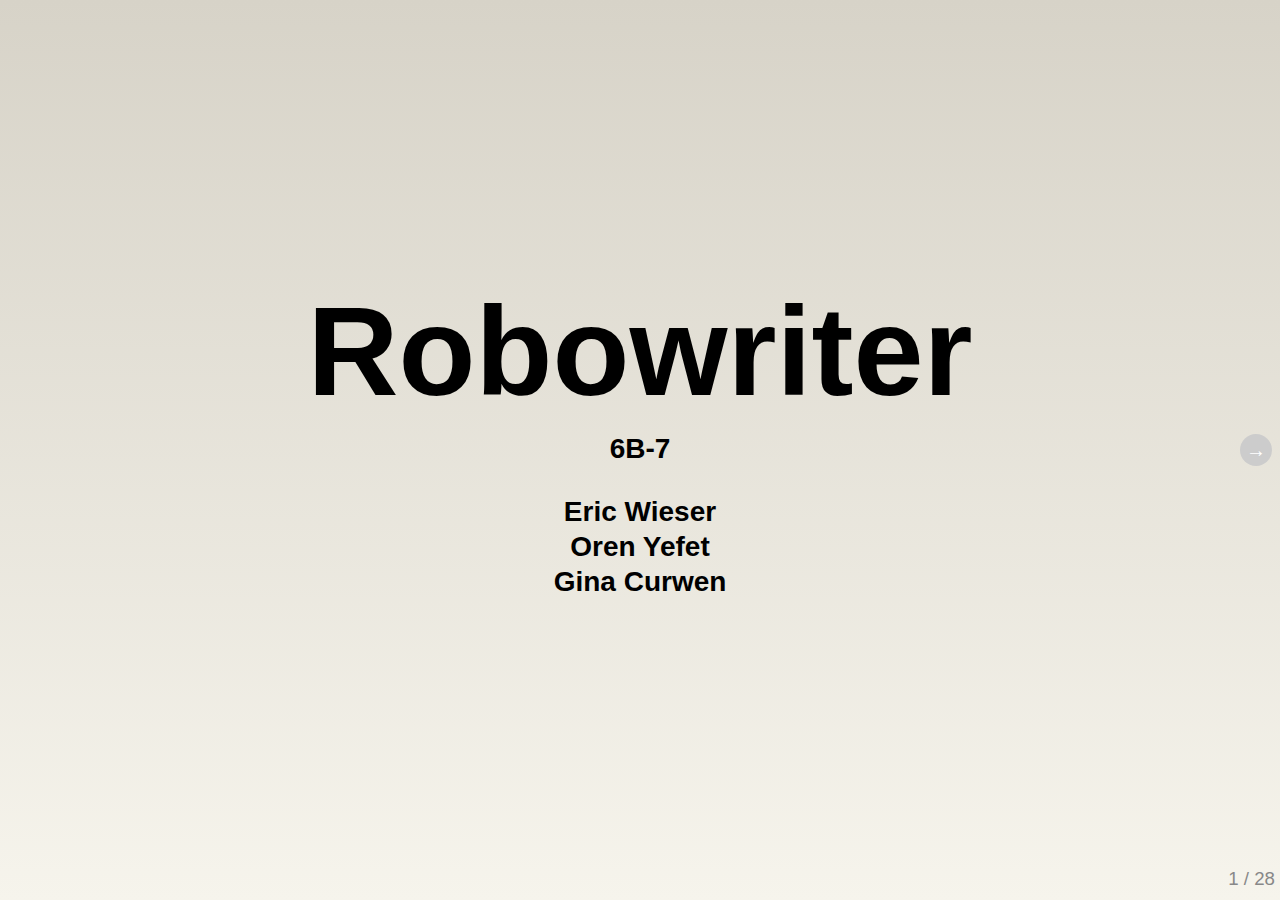
==== commit d4f0cb3a: "A wild bracket appeared. Eric used backspace. It's super-effective!" ====
--- a/index.html
+++ b/index.html
@@ -114,7 +114,7 @@
 	</section>
 	<section class="slide" id="scratch" style="background-image: url(images/scratch.jpg); background-size: cover; background-position: 50% 50%">
 	</section>
-	]
+
 	<section class="slide" id="result" style="background-image: url(images/result.jpg); background-size: cover; background-position: 50% 50%">
 	</section>
 
